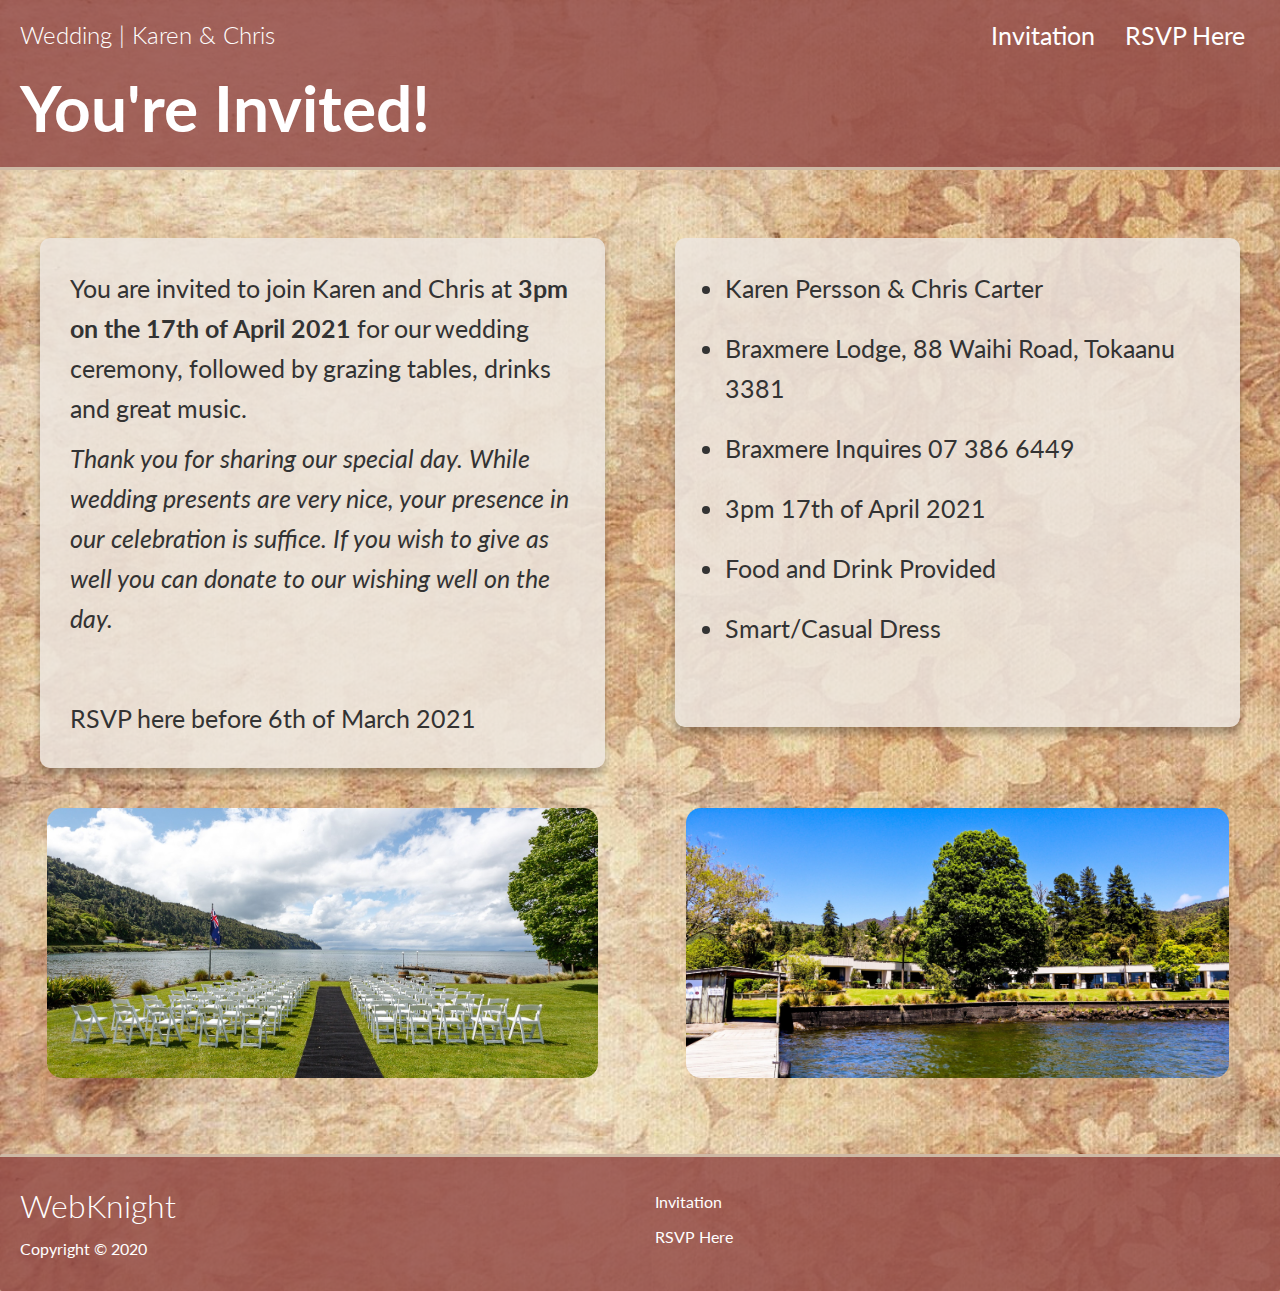
==== index.html @ d8d7ba95 "Init" ====
<!DOCTYPE html>
<html lang="en">
<head>
   <meta charset="UTF-8">
   <meta name="viewport" content="width=device-width, initial-scale=1.0">
   <link rel="stylesheet" href="..\css\wedute.css">
   <link rel="stylesheet" href="..\css\webstyle.css">
   <link rel="stylesheet" href="https://cdnjs.cloudflare.com/ajax/libs/font-awesome/5.15.1/css/all.min.css" integrity="sha512-+4zCK9k+qNFUR5X+cKL9EIR+ZOhtIloNl9GIKS57V1MyNsYpYcUrUeQc9vNfzsWfV28IaLL3i96P9sdNyeRssA==" crossorigin="anonymous" />
   
   <title>Wedding Invitation</title>
</head>

<body>
   <div class="bg-texture">
      <div id="page-container">
         <div id="content-wrap">
            <!--Navbar-->
            <div class="navbar">
               <div class="container flex">
                  <h2 class="logo">Wedding | Karen & Chris</h2>
                  <nav>
                     <ul>
                        <li><a href="index.html">Invitation</a></li>
                        <li><a href="rsvpdoc.html">RSVP Here</a></li>
                     </ul>
                  </nav>
               </div>
            </div>

            <!-- HEAD -->
            <section class="features-head bg-primary">
               <div class="container grid">
                     <h2 class="xl">You're Invited!</h2>
               </div>
            </section>

            <!--Docs Main-->
            <section class="docs-main my-4">
               <div class="container grid">
                  <div class="card1">
                     <p>You are invited to join Karen and Chris at <b>3pm on the 17th of April 2021</b> for our wedding ceremony, followed by grazing tables, drinks and great music.</p>
                     <p><i>Thank you for sharing our special day. While wedding presents are very nice, your presence in our celebration is suffice. If you wish to give as well you can donate to our wishing well on the day.</i></p>
                     <p>&nbsp;</p>
                     <p><a href="rsvpdoc.html">RSVP here before 6th of March 2021</a></p>
                  </div>
                  <div class="card2 p-3">
                     <h3 class="my-2"></h3>
                     <ul>
                        <li>Karen Persson & Chris Carter</li>
                        <li><a href="https://braxmere.co.nz">Braxmere Lodge, 88 Waihi Road, Tokaanu 3381</a></li>
                        <li>Braxmere Inquires 07 386 6449</li>
                        <li>3pm 17th of April 2021</li>
                        <li>Food and Drink Provided</li>
                        <li>Smart/Casual Dress</li>
                     </ul>
                  </div>
               </div>

               <!-- NEW PHOTO START-->
               <div class="container grid5">
                  <div class="card5">
                     <div class="img-slider2">
                        <img src="images/wed10.jpg" alt="">
                     </div>
                  </div>
                  <div class="card5">
                     <div class="img-slider2">
                        <img src="images/wed11.jpg" alt="">
                     </div>
                  </div>
               </div>
               <!-- NEW PHOTO END -->
            </section>

         </div>
      </div>
         <!-- Footer -->
      <footer class="footer py-1">
         <div class="container grid grid-3">
            <div>
               <h1><a href="https://webknight.co.nz/">WebKnight</a></h1>
               <p>Copyright &copy; 2020</p>
            </div>
            <nav>
               <ul>
                  <li><a href="index.html">Invitation</a></li>
                  <li><a href="rsvpdoc.html"> RSVP Here</a></li>
               </ul>
            </nav>
         </div>
      </footer>
   </div>
</body>
</html>
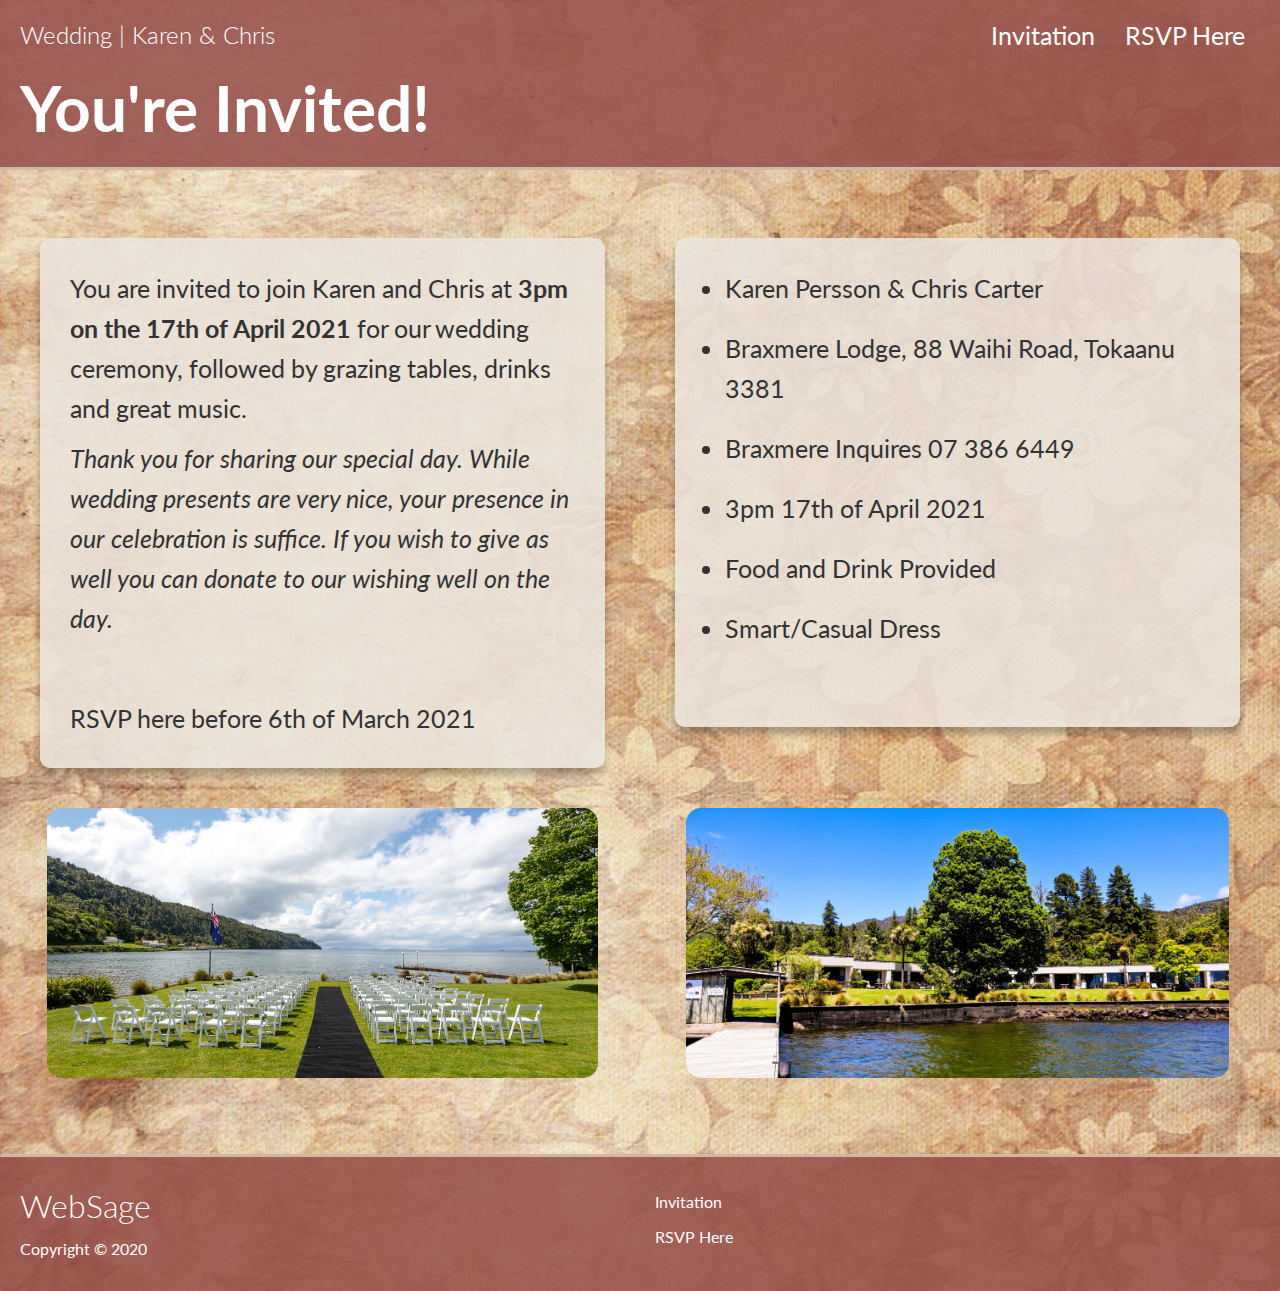
==== commit ae154d03: "Update index.html" ====
--- a/index.html
+++ b/index.html
@@ -78,7 +78,7 @@
       <footer class="footer py-1">
          <div class="container grid grid-3">
             <div>
-               <h1><a href="https://webknight.co.nz/">WebKnight</a></h1>
+               <h1><a href="https://websagenz.netlify.app/">WebSage</a></h1>
                <p>Copyright &copy; 2020</p>
             </div>
             <nav>
@@ -91,4 +91,4 @@
       </footer>
    </div>
 </body>
-</html>+</html>
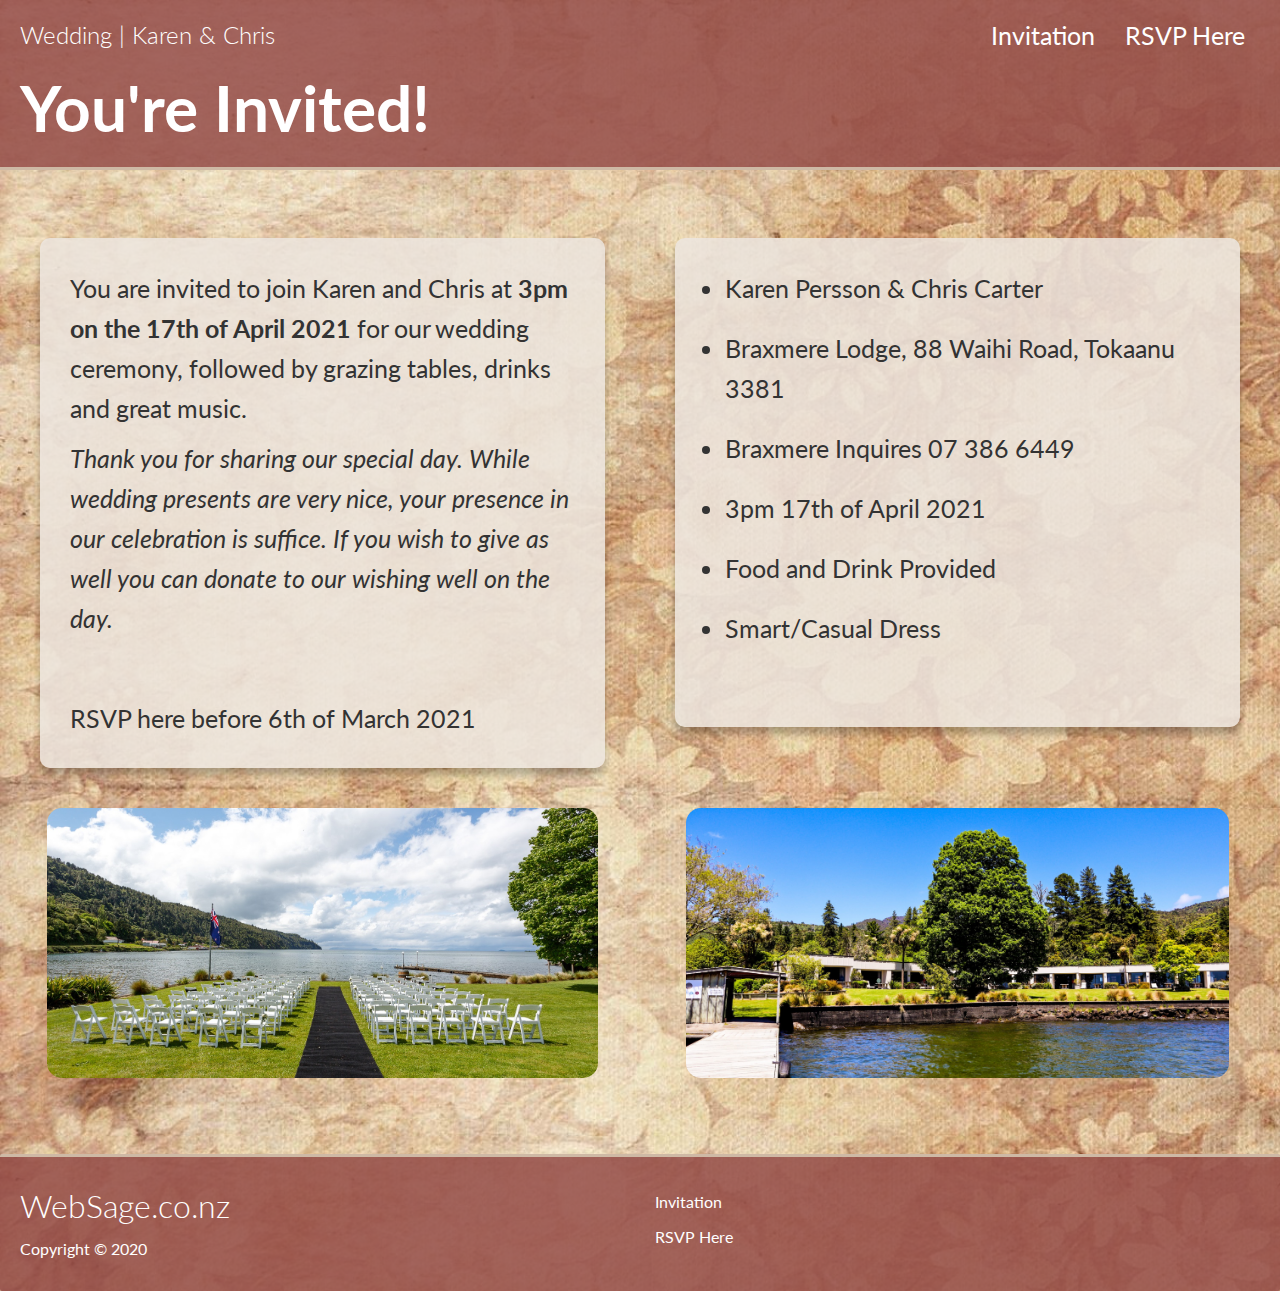
==== commit b96cfbf6: "Update index.html" ====
--- a/index.html
+++ b/index.html
@@ -78,7 +78,7 @@
       <footer class="footer py-1">
          <div class="container grid grid-3">
             <div>
-               <h1><a href="https://websagenz.netlify.app/">WebSage</a></h1>
+               <h1><a href="https://websage.co.nz/">WebSage.co.nz</a></h1>
                <p>Copyright &copy; 2020</p>
             </div>
             <nav>
